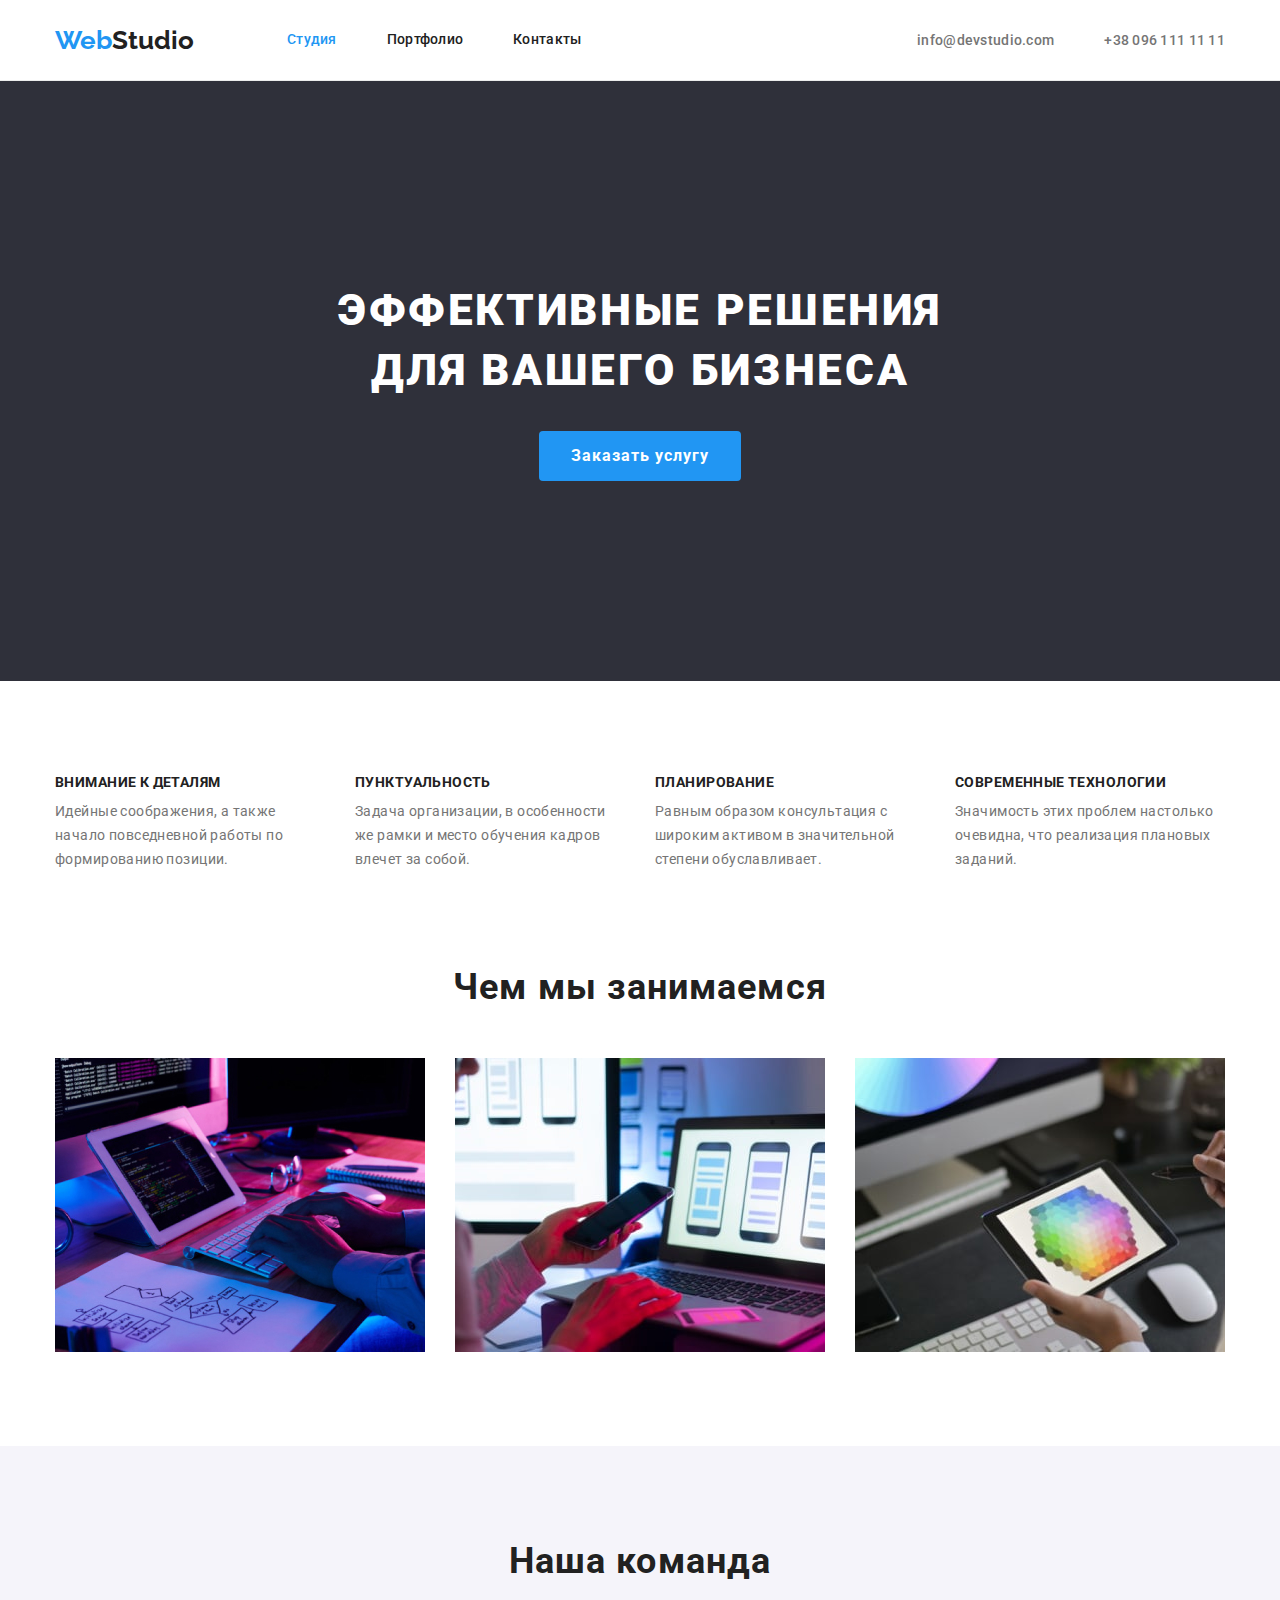
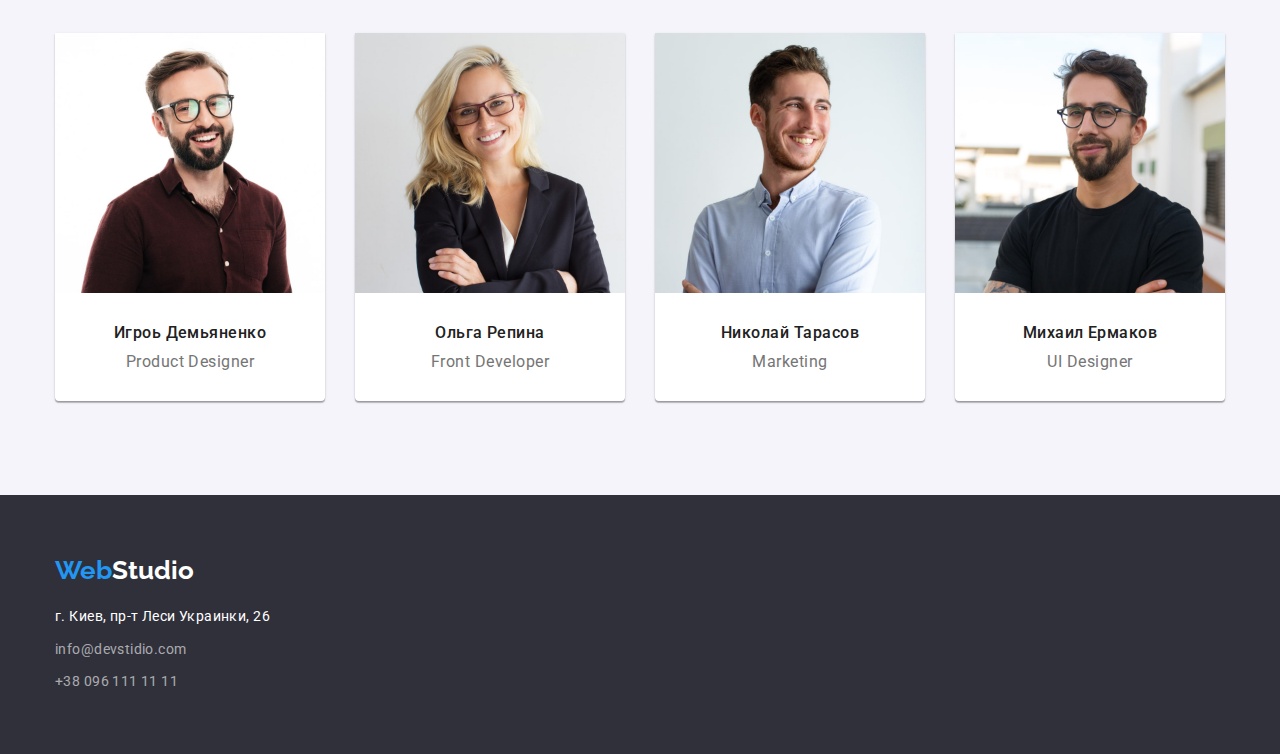
==== index.html @ 194e4a81 "HM3" ====
<!DOCTYPE html>
<html lang="ru">
<head>
    <link rel="stylesheet" href="https://cdnjs.cloudflare.com/ajax/libs/modern-normalize/1.1.0/modern-normalize.min.css"
    integrity="sha512-wpPYUAdjBVSE4KJnH1VR1HeZfpl1ub8YT/NKx4PuQ5NmX2tKuGu6U/JRp5y+Y8XG2tV+wKQpNHVUX03MfMFn9Q=="
    crossorigin="anonymous" referrerpolicy="no-referrer" />
    <meta charset="UTF-8">
    <meta http-equiv="X-UA-Compatible" content="IE=edge">
    <meta name="viewport" content="width=device-width, initial-scale=1.0">
    <!-- Титул сайта -->
    <title>Главная</title>
    <!-- Шрифты -->
    <link rel="preconnect" href="https://fonts.googleapis.com">
    <link rel="preconnect" href="https://fonts.gstatic.com" crossorigin>
    <link href="https://fonts.googleapis.com/css2?family=Raleway:wght@400;500;700&family=Roboto:wght@400;500&display=swap" rel="stylesheet">
    <!-- Ссылка на CSs -->
    <link rel="stylesheet" href="css/style.css">
</head>
<body>
     <!-- Верхушка. Не изменяемая -->
    <header class="first-block">
        <div class="container">
            <!-- Логотип -->
            <a  href="" class="websudio link" lang="en"><span class="bluestudio">Web</span>Studio</a>   
            <!-- Навигация странницы -->
            <nav>
                <ul class="nav-list list">
                    <li class="nav-item"><a class="nav-element-blue link current" href="./index.html">Студия</a></li>
                    <li class="nav-item"><a class="nav-element-blue link" href="./portfolio.html">Портфолио</a></li>
                    <li class="nav-item"><a class="nav-element-blue link" href="">Контакты</a></li>
                </ul>
            </nav>
            <!-- Контакты мейл и телефон -->
            <ul class="email-phone list">
                <li class="item"><a class="email" href="mailto:info@devstidio.com">info@devstudio.com</a></li>
                <li class="item"><a class="phone-number" href="tel:+380961111111">+38 096 111 11 11</a></li>
            </ul>
        </div>
    </header>
    <main class="main">
        <!-- Фон с текстом / Герой -->
        <section class="main-first-section">
            <h1 class="title-text">Эффективные решения<br> для вашего бизнеса</h1>
            <button class="main-button button" type="button">Заказать услугу</button>
        </section>
        <!-- Наши качества -->
        <section class="features-section container">
            <ul class="features list"> 
                <!-- Внимание к деталям -->
                <li class="features-element item">
                    <h3 class="features-title">Внимание к деталям</h3>
                    <p class="features-text">Идейные соображения, а также начало повседневной работы по формированию позиции.</p>
                </li>
                <!-- Пунктуальность -->
                <li class="features-element item">
                    <h3 class="features-title">Пунктуальность</h3>
                    <p class="features-text">Задача организации, в особенности же рамки и место обучения кадров влечет за собой.</p>
                </li>
                <!-- Планирование -->
                <li class="features-element item">
                    <h3 class="features-title">Планирование</h3>
                    <p class="features-text">Равным образом консультация с широким активом в значительной степени обуславливает.</p>
                </li>
                <!-- Современные технологии -->
                <li class="features-element item">
                    <h3 class="features-title">Современные технологии</h3>
                    <p class="features-text">Значимость этих проблем настолько очевидна, что реализация плановых заданий.</p>
                </li>
            </ul>
        </section>
        <!-- Чем мы занимаемся -->
        <section class="work container">
            <h2 class="work-title">Чем мы занимаемся</h2>
            <!-- Флекс с картинками -->
            <ul class="work-list list">
                <li class="work-image item"><img class="work-image" src="image/img-1.jpg" width="370" height="294" alt="блокноты и планшет"></li>
                <li class="work-image item"><img class="work-image" src="image/img-2.jpg" width="370" height="294" alt="презентация на экранах"></li>
                <li class="work-image item"><img class="work-image" src="image/img-3.jpg" width="370" height="294" alt="рисование с помощью палитры"></li>
            </ul>
        </section>
        <!-- Наша команда -->
        <section class="team">
            <div class="container">
                <h2 class="team-title">Наша команда</h2>
                <!-- Флекс с блоками -->
                <ul class="team-list list">
                    <!-- Игорь Демьяненко -->
                    <li class="team-item item">
                        <img class="team-images" src="image/img-igor.jpg" width="270" height="260" alt="Игорь Демьяненко">
                        <h3 class="name">Игроь Демьяненко</h3>
                        <p class="profession" lang="en">Product Designer</p>
                    </li>
                    <!-- Ольга Репина -->
                    <li class="team-item item">
                        <img class="team-images" src="image/img-olga.jpg" width="270" height="260" alt="Ольга Репина">
                        <h3 class="name">Ольга Репина</h3>
                        <p class="profession" lang="en">Front Developer</p>
                    </li>
                    <!-- Николай Тарасов -->
                    <li class="team-item item">
                        <img class="team-images" src="image/img-nikolay.jpg" width="270" height="260" alt="Николай Тарасов">
                        <h3 class="name">Николай Тарасов</h3>
                        <p class="profession" lang="en">Marketing</p>
                    </li>
                    <!-- Михаил Ермаков -->
                    <li class="team-item item">
                        <img class="team-images" src="image/img-mihail.jpg" width="270" height="260" alt="Михаил Ермаков">
                        <h3 class="name">Михаил Ермаков</h3>
                        <p class="profession" lang="en">UI Designer</p>
                    </li>
                </ul>
            </div>
        </section>
    </main>
    <!-- Подвал -->
    <footer class="footer">
        <div class="container">
                <a class="footer-websudio link" href="" lang="en">Web<span class="footer-studio">Studio</span></a>
            <address class="address">
                <ul class="address-list list">
                    <li class="address-item item"><a class="address-link link" href="https://goo.gl/maps/jx5UDZ7HyUH2J9UP6" target="blank" rel="nofollow noopener noreferrer" >г. Киев, пр-т Леси Украинки, 26</a></li>
                    <li class="address-item item"><a class="footer-email link" href="mailto:info@devstidio.com">info@devstidio.com</a></li>
                    <li class="address-item item"><a class="footer-phone-number link" href="tel:+380961111111">+38 096 111 11 11</a></li>
                </ul>
        </address>
        </div>
    </footer>
</body>
</html>
---- css/style.css ----
/*Обнуление*/
* {
  padding: 0;
  margin: 0;
  border: 0;
}
html {
  box-sizing: border-box;
}
*,
*::after,
*::before {
  box-sizing: inherit;
}
:root {
  --main-title-color: #fff;
  --secondary-title-color: #212121;
  --main-text-color: #212121;
  --secondery-text-color: #757575;
  --accent-color: #2196f3;
  --main-backround-color: #2f303a;
  --secondary-bacground-color: #2196f3;
  --third-bacground-color: #f5f4fa;
  --main-basic-white: #fff;
  --border-color: #ececec;
}
body {
  font-family: "roboto", sans-serif;
  color: var(--main-text-color);
}
ul {
  list-style: none;
}
a {
  text-decoration: none;
  color: var(--main-text-color);
}
.container {
  width: 1200px;
  padding: 0 15px;
  margin-left: auto;
  margin-right: auto;
}
/* ------------------HEADER-------------------- */
.link {
  text-decoration: none;
}
.link:visited {
  color: var(--main-text-color);
}
.list {
  list-style: none;
}
.first-block {
  border-bottom: 1px solid var(--border-color);
}
.first-block .container {
  display: flex;
  align-items: center;
}
.websudio {
  font-family: "Raleway", sans-serif;
  font-weight: 700;
  font-size: 26px;
  text-decoration: none;
}
.websudio:visited {
  color: var(--main-text-color);
}
.bluestudio {
  color: var(--accent-color);
}
.nav-list {
  display: flex;
  font-family: "Roboto", sans-serif;
  font-weight: 500;
  font-size: 14px;
  line-height: 1.14;
  letter-spacing: 0.02em;
  margin-left: 93px;
}
.nav-item:not(:last-child) {
  margin-right: 50px;
}
.nav-element-blue {
  display: block;
  padding: 32px 0px;
}
.nav-element-blue:hover,
.nav-element-blue:focus {
  color: var(--accent-color);
}
.nav-element-blue.current {
  color: var(--accent-color);
}
/* EMAIL AND PHONE NUMBER */
.email-phone {
  display: flex;
  margin-left: auto;
}
.email-phone .item + .item {
  margin-left: 50px;
}
.email,
.phone-number {
  text-decoration: none;
  font-style: normal;
  font-weight: 500;
  font-size: 14px;
  line-height: 1.14;
  letter-spacing: 0.02em;
  color: var(--secondery-text-color);
}
.email:hover,
.email:focus {
  color: var(--accent-color);
}
.phone-number:hover,
.phone-number:focus {
  color: var(--accent-color);
}

/* ------------------HERO-------------------- */
.main-first-section {
  background-color: var(--main-backround-color);
  text-align: center;
}
.title-text {
  display: block;
  font-style: normal;
  font-weight: 900;
  font-size: 44px;
  line-height: 1.36;
  letter-spacing: 0.06em;
  text-transform: uppercase;
  color: var(--main-title-color);
  padding-top: 200px;
}
.main-button {
  margin-bottom: 200px;
  font-family: inherit;
  margin-top: 30px;
  padding: 10px 32px 10px 32px;
  font-weight: 700;
  font-size: 16px;
  line-height: 1.87;
  letter-spacing: 0.06em;
  background-color: var(--secondary-bacground-color);
  color: var(--main-title-color);
  min-width: 200px;
}
.button {
  border-radius: 4px;
}
/* ------------------FEATURES-------------------- */
.features {
  padding: 94px 0;
  display: flex;
}
.features .item {
  width: calc((100% - 90px) / 4);
}
.features .item + .item {
  margin-left: 30px;
  /* width: 270px; */
}
.features-title {
  font-weight: 700;
  font-size: 14px;
  line-height: 1.14;
  letter-spacing: 0.03em;
  text-transform: uppercase;
}
.features-text {
  margin-top: 10px;
  width: 270px;
  font-size: 14px;
  line-height: 1.71;
  letter-spacing: 0.03em;
  color: var(--secondery-text-color);
}
/* ------------------WORK-------------------- */
.work {
  padding-bottom: 94px;
}
.work-title {
  font-weight: 700;
  font-size: 36px;
  line-height: 1.17;
  text-align: center;
  letter-spacing: 0.03em;
  margin-bottom: 50px;
}
.work-list {
  display: flex;
  justify-content: space-between;
  flex-wrap: wrap;
}
.work-image {
  display: block;
}
/* ------------------TEAM-------------------- */
.team {
  background-color: var(--third-bacground-color);
}
.team-title {
  padding-top: 94px;
  padding-bottom: 50px;
  font-weight: 700;
  font-size: 36px;
  line-height: 1.17;
  text-align: center;
  letter-spacing: 0.03em;
}
.team-list {
  display: flex;
  padding-bottom: 94px;
}
.team-item {
  background-color: var(--main-basic-white);
  /* width: 270px; */
  width: calc((100% - 90px) / 4);
  box-shadow: 0px 1px 3px rgba(0, 0, 0, 0.12), 0px 1px 1px rgba(0, 0, 0, 0.14),
    0px 2px 1px rgba(0, 0, 0, 0.2);
  border-radius: 0px 0px 4px 4px;
}
.team-item + .team-item {
  margin-left: 30px;
}
.team-images {
  display: block;
}
.name {
  font-weight: 500;
  font-size: 16px;
  line-height: 1.19;
  text-align: center;
  letter-spacing: 0.03em;
  margin-top: 30px;
}
.profession {
  font-weight: normal;
  font-size: 16px;
  line-height: 1.19;
  text-align: center;
  letter-spacing: 0.03em;
  color: var(--secondery-text-color);
  margin-top: 10px;
  margin-bottom: 30px;
}

/* ------------------FOOTER-------------------- */
.footer {
  background-color: var(--main-backround-color);
}
.footer-websudio {
  font-family: "Raleway", sans-serif;
  font-style: normal;
  font-weight: 700;
  font-size: 26px;
  text-decoration: none;
  color: var(--accent-color);
  display: block;
  padding-top: 60px;
}
.footer-websudio:visited {
  color: var(--accent-color);
}
.footer-studio {
  color: var(--main-basic-white);
}
.footer-sudio:visited {
  color: var(--main-basic-white);
}
.address-list {
  margin-top: 20px;
  padding-bottom: 60px;
}
.address-item {
  font-size: 14px;
  line-height: 1.71;
  letter-spacing: 0.03em;
  font-style: normal;
  color: rgba(255, 255, 255, 0.6);
}
.address-item + .address-item {
  margin-top: 9px;
}
.address-link {
  color: var(--main-basic-white);
}
.address-link:visited {
  color: var(--main-basic-white);
}
.footer-email:hover,
.footer-email:focus {
  color: var(--accent-color);
}
.footer-phone-number:hover,
.footer-phone-number:focus {
  color: var(--accent-color);
}
.footer-email,
.footer-phone-number {
  color: rgba(255, 255, 255, 0.6);
}

/* ------------------!!!!PORTFOLIO!!!!-------------------- */
/* ------------------NAV BUTTON-------------------- */

.p-nav {
  width: 611px;
  align-items: center;
  text-align: center;
  margin-left: auto;
  margin-right: auto;
  padding-bottom: 50px;
  padding-top: 94px;
}
.nav-button-list {
  display: flex;
  justify-content: space-between;
}

.p-button {
  font-weight: 500;
  font-size: 16px;
  line-height: 1.62;
  text-align: center;
  letter-spacing: 0.03em;
  padding: 6px 22px 6px 22px;
  background-color: var(--third-bacground-color);
}
.p-button.current {
  color: var(--main-basic-white);
  background-color: var(--accent-color);
}
.p-button:hover,
.p-button:focus {
  color: var(--main-basic-white);
  background-color: var(--secondary-bacground-color);
  cursor: pointer;
}
/* ------------------WORKS SECTION-------------------- */
.p-works-list {
  display: flex;
  flex-wrap: wrap;
  padding-bottom: 94px;
  margin-left: -30px;
  margin-top: -30px;
}
.p-works-item {
  width: calc(100% / 3 - 30px);
  margin-top: 30px;
  margin-left: 30px;
}

.card-text {
  padding: 20px 24px 20px 24px;
  border: 1px solid #eeeeee;
  border-top: none;
}
.p-title {
  font-weight: 700;
  font-size: 18px;
  line-height: 2;
  letter-spacing: 0.06em;
  color: var(--secondary-title-color);
  margin-bottom: 4px;
  color: var(--main-text-color);
}
.p-text {
  font-weight: normal;
  font-size: 16px;
  line-height: 1.87;
  letter-spacing: 0.03em;
  color: var(--secondery-text-color);
}
.works-img {
  display: block;
}
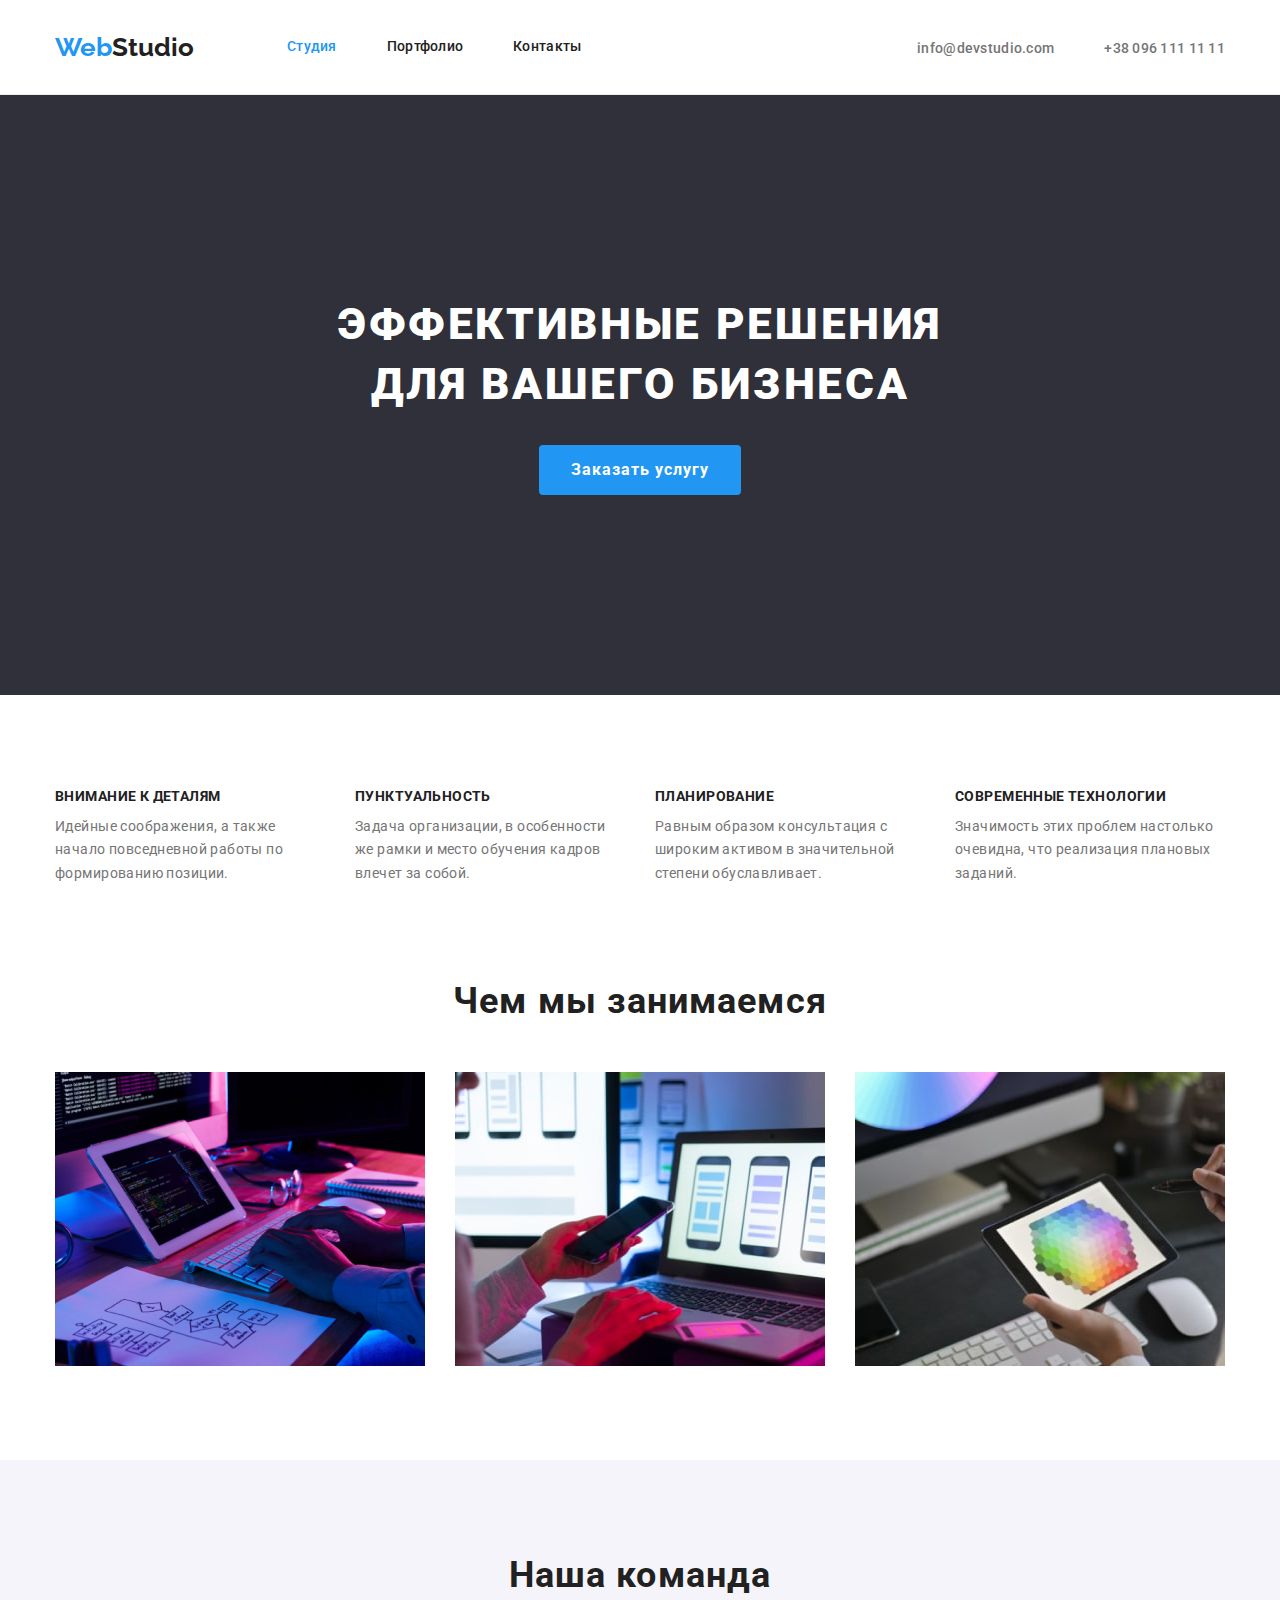
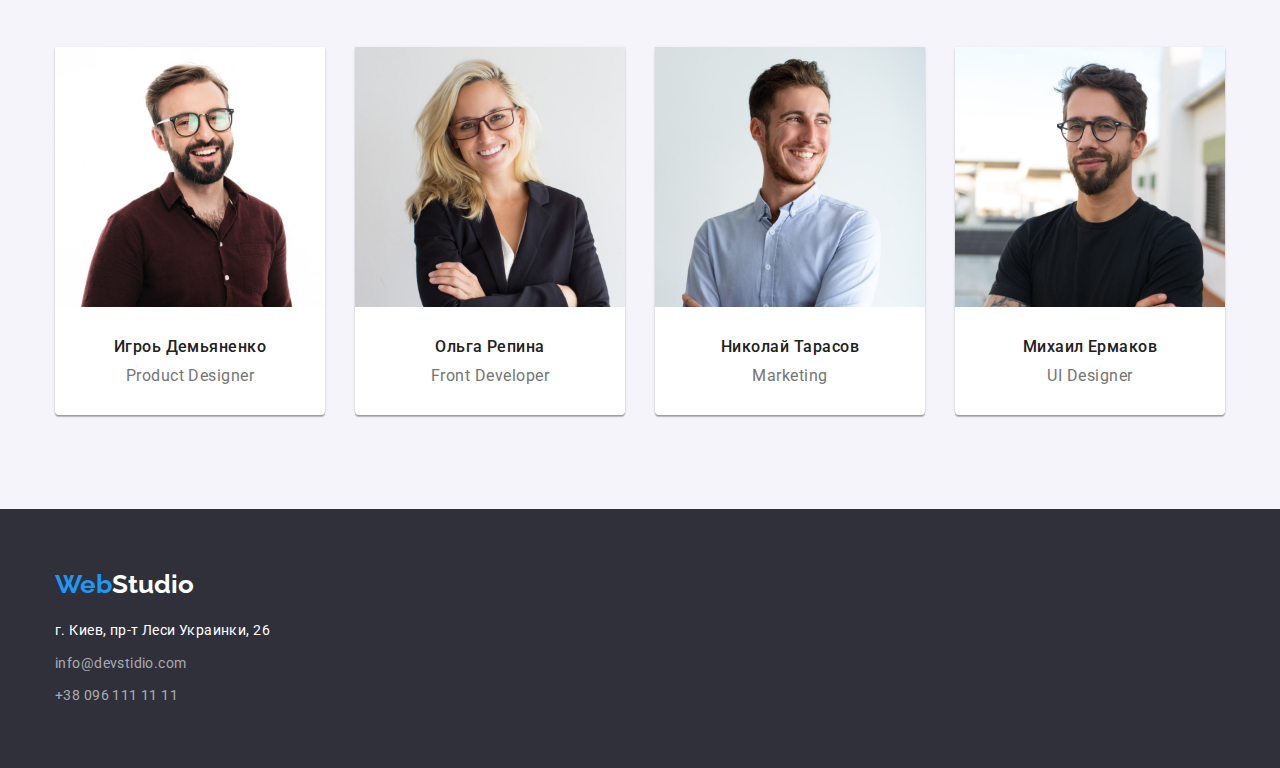
==== commit 9a4c6821: "Corrections" ====
--- a/index.html
+++ b/index.html
@@ -23,7 +23,7 @@
             <!-- Логотип -->
             <a  href="" class="websudio link" lang="en"><span class="bluestudio">Web</span>Studio</a>   
             <!-- Навигация странницы -->
-            <nav>
+            <nav class="header-nav">
                 <ul class="nav-list list">
                     <li class="nav-item"><a class="nav-element-blue link current" href="./index.html">Студия</a></li>
                     <li class="nav-item"><a class="nav-element-blue link" href="./portfolio.html">Портфолио</a></li>
@@ -44,39 +44,43 @@
             <button class="main-button button" type="button">Заказать услугу</button>
         </section>
         <!-- Наши качества -->
-        <section class="features-section container">
-            <ul class="features list"> 
-                <!-- Внимание к деталям -->
-                <li class="features-element item">
-                    <h3 class="features-title">Внимание к деталям</h3>
-                    <p class="features-text">Идейные соображения, а также начало повседневной работы по формированию позиции.</p>
-                </li>
-                <!-- Пунктуальность -->
-                <li class="features-element item">
-                    <h3 class="features-title">Пунктуальность</h3>
-                    <p class="features-text">Задача организации, в особенности же рамки и место обучения кадров влечет за собой.</p>
-                </li>
-                <!-- Планирование -->
-                <li class="features-element item">
-                    <h3 class="features-title">Планирование</h3>
-                    <p class="features-text">Равным образом консультация с широким активом в значительной степени обуславливает.</p>
-                </li>
-                <!-- Современные технологии -->
-                <li class="features-element item">
-                    <h3 class="features-title">Современные технологии</h3>
-                    <p class="features-text">Значимость этих проблем настолько очевидна, что реализация плановых заданий.</p>
-                </li>
-            </ul>
+        <section class="features-section">
+            <div class="container">
+                <ul class="features list"> 
+                    <!-- Внимание к деталям -->
+                    <li class="features-element item">
+                        <h3 class="features-title">Внимание к деталям</h3>
+                        <p class="features-text">Идейные соображения, а также начало повседневной работы по формированию позиции.</p>
+                    </li>
+                    <!-- Пунктуальность -->
+                    <li class="features-element item">
+                        <h3 class="features-title">Пунктуальность</h3>
+                        <p class="features-text">Задача организации, в особенности же рамки и место обучения кадров влечет за собой.</p>
+                    </li>
+                    <!-- Планирование -->
+                    <li class="features-element item">
+                        <h3 class="features-title">Планирование</h3>
+                        <p class="features-text">Равным образом консультация с широким активом в значительной степени обуславливает.</p>
+                    </li>
+                    <!-- Современные технологии -->
+                    <li class="features-element item">
+                        <h3 class="features-title">Современные технологии</h3>
+                        <p class="features-text">Значимость этих проблем настолько очевидна, что реализация плановых заданий.</p>
+                    </li>
+                </ul>
+            </div>
         </section>
         <!-- Чем мы занимаемся -->
-        <section class="work container">
-            <h2 class="work-title">Чем мы занимаемся</h2>
-            <!-- Флекс с картинками -->
-            <ul class="work-list list">
-                <li class="work-image item"><img class="work-image" src="image/img-1.jpg" width="370" height="294" alt="блокноты и планшет"></li>
-                <li class="work-image item"><img class="work-image" src="image/img-2.jpg" width="370" height="294" alt="презентация на экранах"></li>
-                <li class="work-image item"><img class="work-image" src="image/img-3.jpg" width="370" height="294" alt="рисование с помощью палитры"></li>
-            </ul>
+        <section class="work">
+            <div class="container">
+                <h2 class="work-title">Чем мы занимаемся</h2>
+                <!-- Флекс с картинками -->
+                <ul class="work-list list">
+                    <li class="work-image item"><img class="work-image" src="image/img-1.jpg" width="370" height="294" alt="блокноты и планшет"></li>
+                    <li class="work-image item"><img class="work-image" src="image/img-2.jpg" width="370" height="294" alt="презентация на экранах"></li>
+                    <li class="work-image item"><img class="work-image" src="image/img-3.jpg" width="370" height="294" alt="рисование с помощью палитры"></li>
+                </ul>
+            </div>
         </section>
         <!-- Наша команда -->
         <section class="team">
--- a/css/style.css
+++ b/css/style.css
@@ -54,9 +54,15 @@
 .first-block {
   border-bottom: 1px solid var(--border-color);
 }
+.header-nav {
+  margin-left: 93px;
+}
 .first-block .container {
   display: flex;
   align-items: center;
+}
+.first-block a {
+  padding: 32px 0px;
 }
 .websudio {
   font-family: "Raleway", sans-serif;
@@ -77,14 +83,12 @@
   font-size: 14px;
   line-height: 1.14;
   letter-spacing: 0.02em;
-  margin-left: 93px;
 }
 .nav-item:not(:last-child) {
   margin-right: 50px;
 }
 .nav-element-blue {
   display: block;
-  padding: 32px 0px;
 }
 .nav-element-blue:hover,
 .nav-element-blue:focus {
@@ -124,6 +128,7 @@
 .main-first-section {
   background-color: var(--main-backround-color);
   text-align: center;
+  padding: 200px 0px;
 }
 .title-text {
   display: block;
@@ -134,10 +139,8 @@
   letter-spacing: 0.06em;
   text-transform: uppercase;
   color: var(--main-title-color);
-  padding-top: 200px;
 }
 .main-button {
-  margin-bottom: 200px;
   font-family: inherit;
   margin-top: 30px;
   padding: 10px 32px 10px 32px;
@@ -153,8 +156,10 @@
   border-radius: 4px;
 }
 /* ------------------FEATURES-------------------- */
+.features-section {
+  padding: 94px 0;
+}
 .features {
-  padding: 94px 0;
   display: flex;
 }
 .features .item {
@@ -202,10 +207,11 @@
 /* ------------------TEAM-------------------- */
 .team {
   background-color: var(--third-bacground-color);
+  padding-top: 94px;
+  padding-bottom: 94px;
 }
 .team-title {
-  padding-top: 94px;
-  padding-bottom: 50px;
+  margin-bottom: 50px;
   font-weight: 700;
   font-size: 36px;
   line-height: 1.17;
@@ -214,7 +220,6 @@
 }
 .team-list {
   display: flex;
-  padding-bottom: 94px;
 }
 .team-item {
   background-color: var(--main-basic-white);
@@ -252,6 +257,8 @@
 /* ------------------FOOTER-------------------- */
 .footer {
   background-color: var(--main-backround-color);
+  padding-top: 60px;
+  padding-bottom: 60px;
 }
 .footer-websudio {
   font-family: "Raleway", sans-serif;
@@ -261,7 +268,7 @@
   text-decoration: none;
   color: var(--accent-color);
   display: block;
-  padding-top: 60px;
+  margin-bottom: 20px;
 }
 .footer-websudio:visited {
   color: var(--accent-color);
@@ -272,10 +279,7 @@
 .footer-sudio:visited {
   color: var(--main-basic-white);
 }
-.address-list {
-  margin-top: 20px;
-  padding-bottom: 60px;
-}
+
 .address-item {
   font-size: 14px;
   line-height: 1.71;
@@ -308,18 +312,13 @@
 /* ------------------!!!!PORTFOLIO!!!!-------------------- */
 /* ------------------NAV BUTTON-------------------- */
 
-.p-nav {
-  width: 611px;
-  align-items: center;
-  text-align: center;
-  margin-left: auto;
-  margin-right: auto;
-  padding-bottom: 50px;
-  padding-top: 94px;
+.portfolio-section {
+  padding: 94px 0px;
 }
 .nav-button-list {
   display: flex;
-  justify-content: space-between;
+  justify-content: center;
+  margin-bottom: 50px;
 }
 
 .p-button {
@@ -331,6 +330,9 @@
   padding: 6px 22px 6px 22px;
   background-color: var(--third-bacground-color);
 }
+.p-nav-item + .p-nav-item {
+  margin-left: 8px;
+}
 .p-button.current {
   color: var(--main-basic-white);
   background-color: var(--accent-color);
@@ -345,7 +347,6 @@
 .p-works-list {
   display: flex;
   flex-wrap: wrap;
-  padding-bottom: 94px;
   margin-left: -30px;
   margin-top: -30px;
 }
